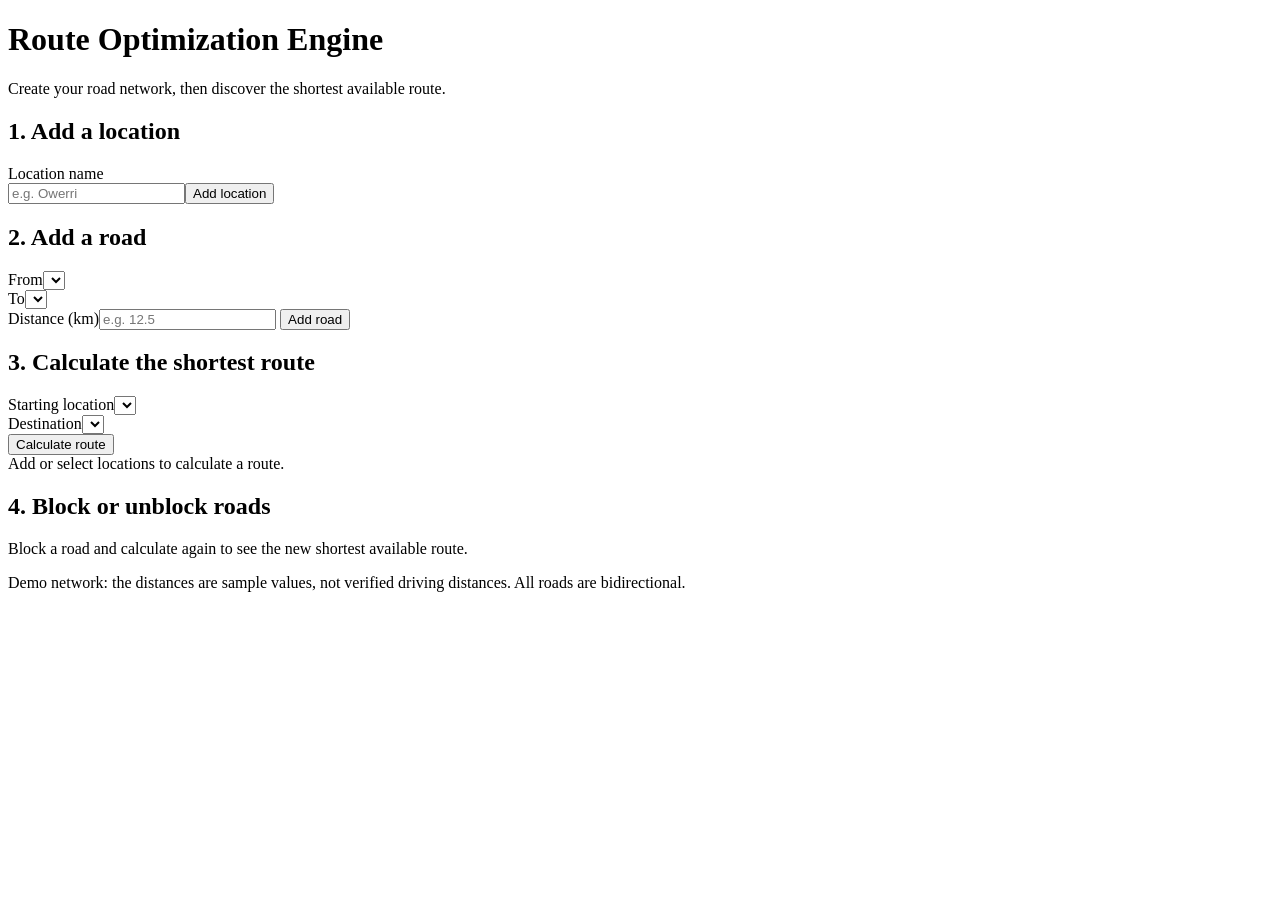
==== frontend/index.html @ 0520e10f "updated frontend" ====
<!DOCTYPE html>
<html lang="en">
<head>
  <meta charset="UTF-8" />
  <meta name="viewport" content="width=device-width, initial-scale=1.0" />
  <title>Route Optimization Engine</title>
  <link rel="stylesheet" href="/style.css" />
  <script src="/script.js" defer></script>
</head>
<body>
  <main class="container">
    <header><h1>Route Optimization Engine</h1><p>Create your road network, then discover the shortest available route.</p></header>
    <div id="feedback" role="status" aria-live="polite"></div>
    <section class="card">
      <h2>1. Add a location</h2>
      <form id="location-form"><label for="location-name">Location name</label><div class="inline"><input id="location-name" maxlength="80" placeholder="e.g. Owerri" required /><button>Add location</button></div></form>
      <p id="locations-list" class="muted"></p>
    </section>
    <section class="card">
      <h2>2. Add a road</h2>
      <form id="road-form">
        <div class="columns"><div><label for="road-from">From</label><select id="road-from" required></select></div><div><label for="road-to">To</label><select id="road-to" required></select></div></div>
        <label for="road-distance">Distance (km)</label><input id="road-distance" type="number" step="any" min="0.001" placeholder="e.g. 12.5" required />
        <button>Add road</button>
      </form>
    </section>
    <section class="card">
      <h2>3. Calculate the shortest route</h2>
      <form id="route-form"><div class="columns"><div><label for="route-start">Starting location</label><select id="route-start" required></select></div><div><label for="route-destination">Destination</label><select id="route-destination" required></select></div></div><button>Calculate route</button></form>
      <div id="route-result" class="result" aria-live="polite">Add or select locations to calculate a route.</div>
    </section>
    <section class="card">
      <h2>4. Block or unblock roads</h2><p class="muted">Block a road and calculate again to see the new shortest available route.</p>
      <div id="roads-list"></div>
    </section>
    <footer>Demo network: the distances are sample values, not verified driving distances. All roads are bidirectional.</footer>
  </main>
</body>
</html>
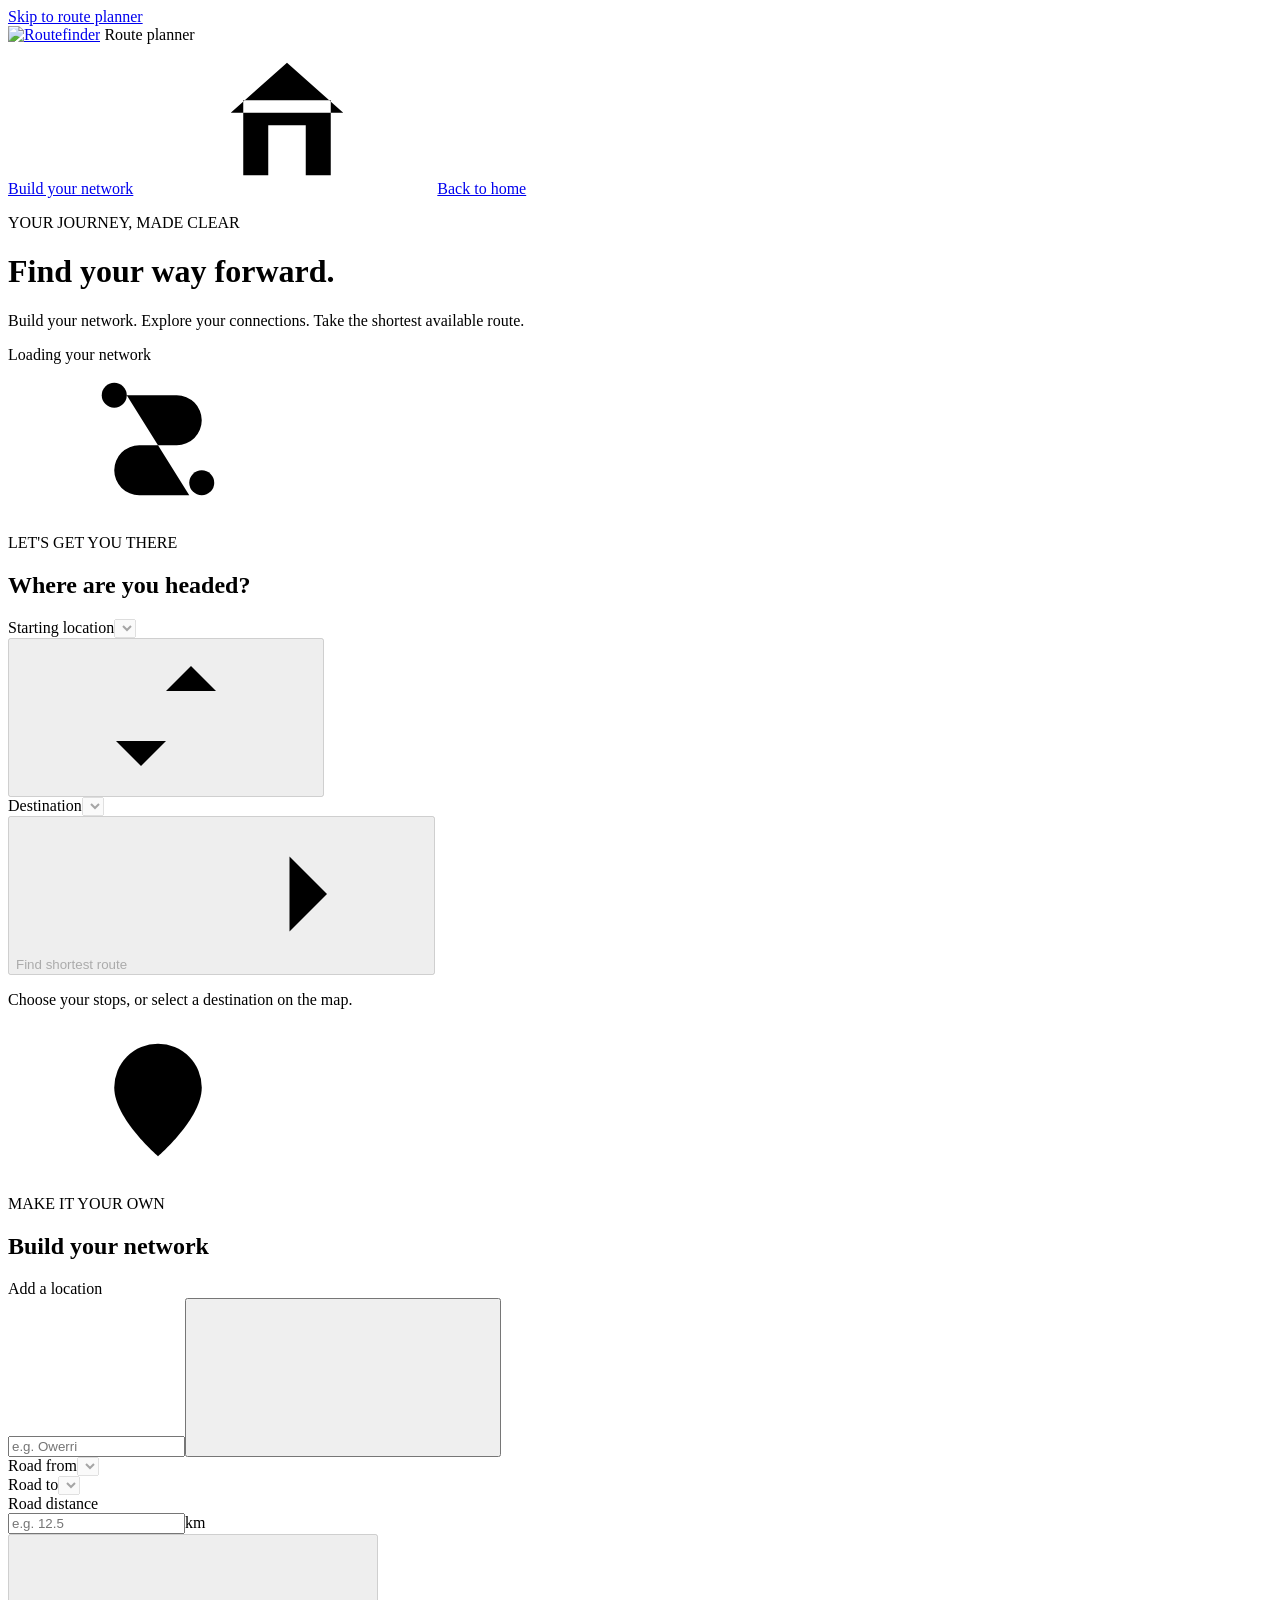
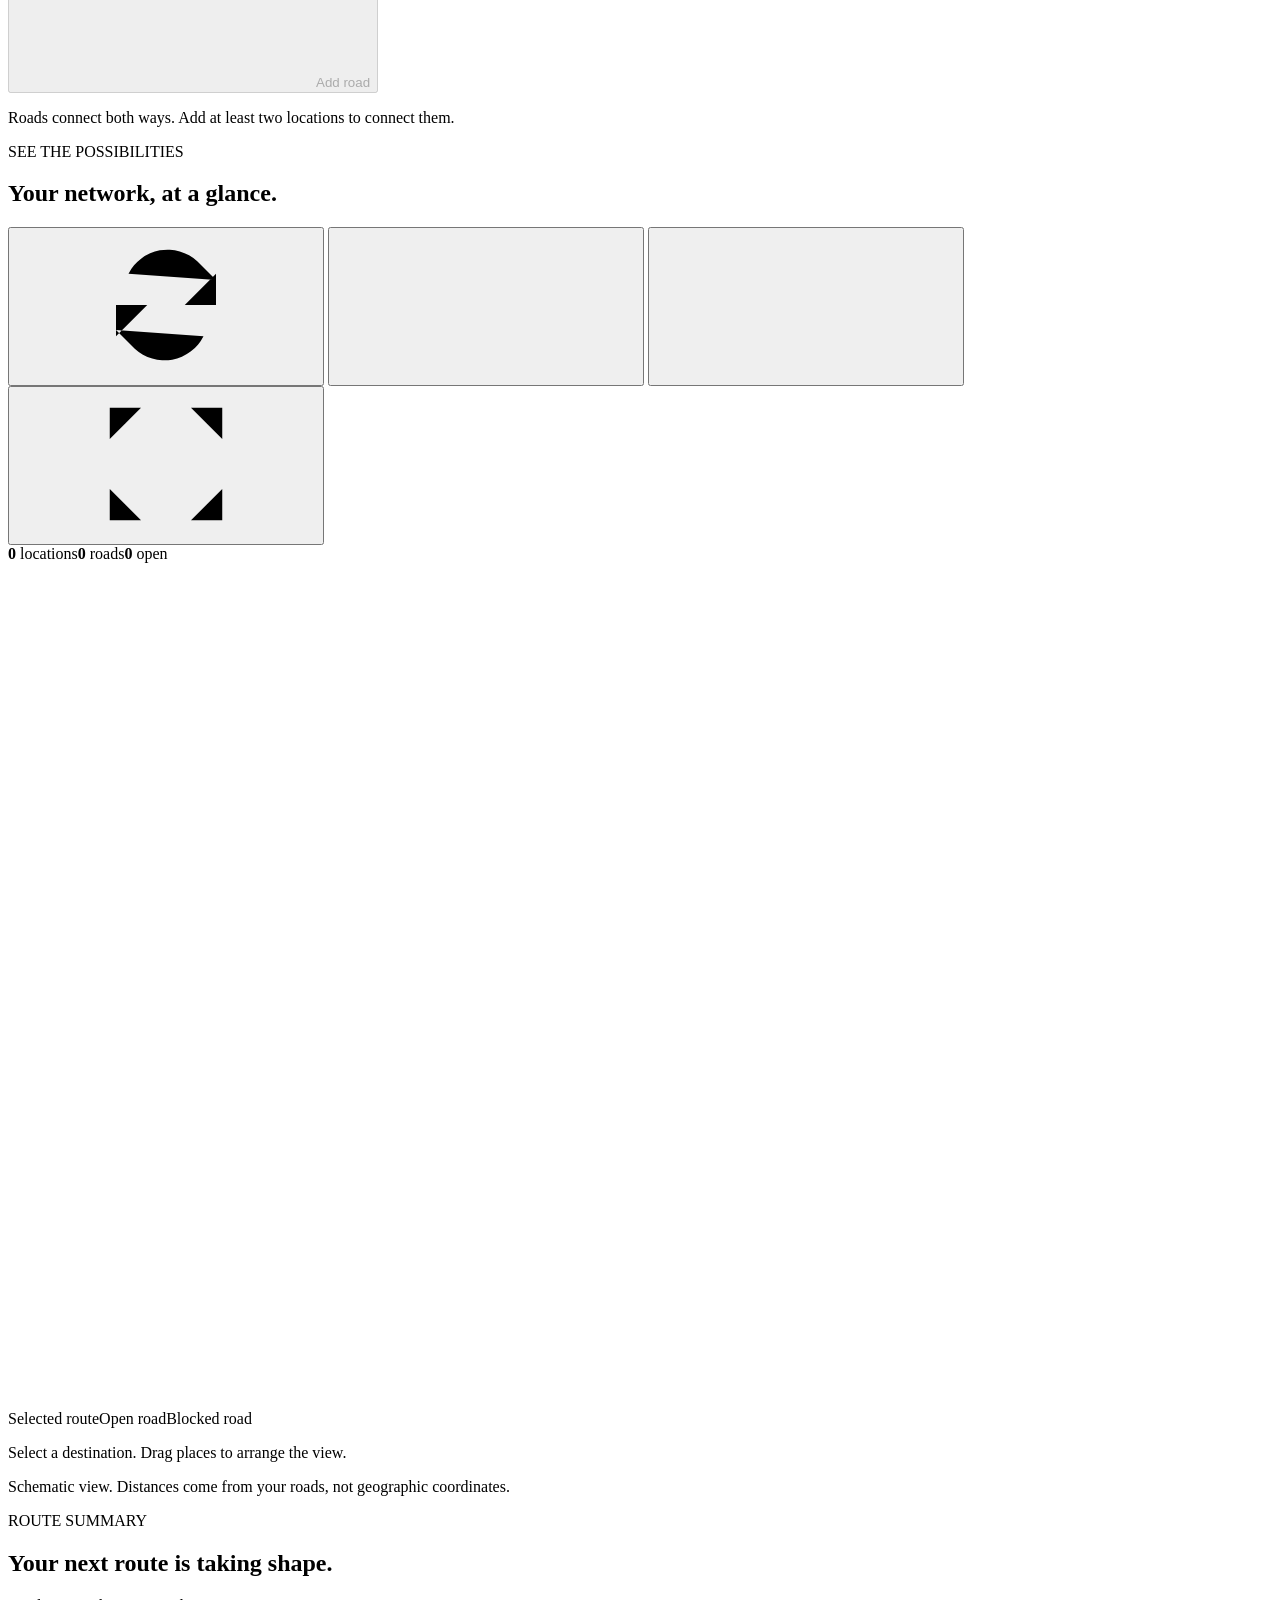
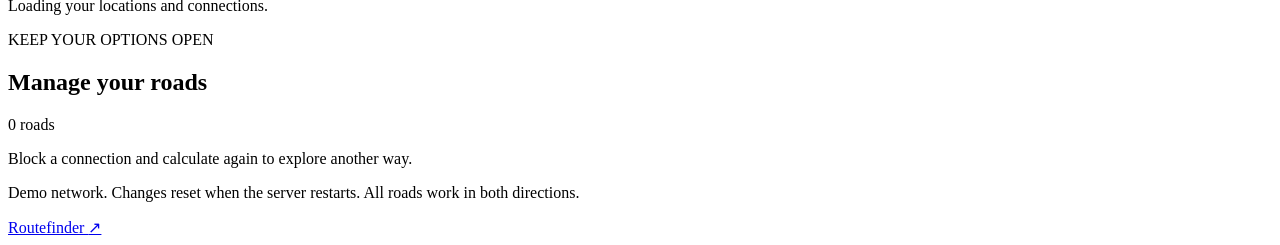
==== commit c1d2a45f: "new updates" ====
--- a/frontend/index.html
+++ b/frontend/index.html
@@ -1,39 +1,109 @@
-<!DOCTYPE html>
+﻿<!DOCTYPE html>
 <html lang="en">
 <head>
   <meta charset="UTF-8" />
-  <meta name="viewport" content="width=device-width, initial-scale=1.0" />
-  <title>Route Optimization Engine</title>
+  <meta name="viewport" content="width=device-width, initial-scale=1" />
+  <meta name="description" content="Build your road network, visualize every connection, and find the shortest available route with Routefinder." />
+  <meta name="theme-color" content="#ffffff" />
+  <title>Route planner - Routefinder</title>
+  <link rel="icon" href="data:," />
   <link rel="stylesheet" href="/style.css" />
-  <script src="/script.js" defer></script>
+  <!-- Native modules let the planner import the SVG renderer without a build tool. -->
+  <script type="module" src="/script.js"></script>
 </head>
 <body>
-  <main class="container">
-    <header><h1>Route Optimization Engine</h1><p>Create your road network, then discover the shortest available route.</p></header>
-    <div id="feedback" role="status" aria-live="polite"></div>
-    <section class="card">
-      <h2>1. Add a location</h2>
-      <form id="location-form"><label for="location-name">Location name</label><div class="inline"><input id="location-name" maxlength="80" placeholder="e.g. Owerri" required /><button>Add location</button></div></form>
-      <p id="locations-list" class="muted"></p>
-    </section>
-    <section class="card">
-      <h2>2. Add a road</h2>
-      <form id="road-form">
-        <div class="columns"><div><label for="road-from">From</label><select id="road-from" required></select></div><div><label for="road-to">To</label><select id="road-to" required></select></div></div>
-        <label for="road-distance">Distance (km)</label><input id="road-distance" type="number" step="any" min="0.001" placeholder="e.g. 12.5" required />
-        <button>Add road</button>
-      </form>
-    </section>
-    <section class="card">
-      <h2>3. Calculate the shortest route</h2>
-      <form id="route-form"><div class="columns"><div><label for="route-start">Starting location</label><select id="route-start" required></select></div><div><label for="route-destination">Destination</label><select id="route-destination" required></select></div></div><button>Calculate route</button></form>
-      <div id="route-result" class="result" aria-live="polite">Add or select locations to calculate a route.</div>
-    </section>
-    <section class="card">
-      <h2>4. Block or unblock roads</h2><p class="muted">Block a road and calculate again to see the new shortest available route.</p>
-      <div id="roads-list"></div>
-    </section>
-    <footer>Demo network: the distances are sample values, not verified driving distances. All roads are bidirectional.</footer>
+  <a class="skip-link" href="#main">Skip to route planner</a>
+  <!-- Local SVG symbols keep icons consistent and avoid external icon libraries. -->
+  <svg xmlns="http://www.w3.org/2000/svg" width="0" height="0" aria-hidden="true" style="position:absolute;pointer-events:none">
+    <defs>
+      <symbol id="icon-pin" viewBox="0 0 24 24"><path d="M19 10c0 5-7 11-7 11S5 15 5 10a7 7 0 1 1 14 0Z"/><circle cx="12" cy="10" r="2.5"/></symbol>
+      <symbol id="icon-route" viewBox="0 0 24 24"><circle cx="5" cy="5" r="2"/><circle cx="19" cy="19" r="2"/><path d="M7 5h8a4 4 0 0 1 0 8H9a4 4 0 0 0 0 8h8"/></symbol>
+      <symbol id="icon-arrow" viewBox="0 0 24 24"><path d="M4 12h16m-6-6 6 6-6 6"/></symbol>
+      <symbol id="icon-swap" viewBox="0 0 24 24"><path d="M8 4v16m-4-4 4 4 4-4M16 20V4m-4 4 4-4 4 4"/></symbol>
+      <symbol id="icon-plus" viewBox="0 0 24 24"><path d="M12 5v14M5 12h14"/></symbol>
+      <symbol id="icon-minus" viewBox="0 0 24 24"><path d="M5 12h14"/></symbol>
+      <symbol id="icon-fit" viewBox="0 0 24 24"><path d="M8 3H3v5m13-5h5v5M3 16v5h5m13-5v5h-5M8 8l-5-5m13 5 5-5M8 16l-5 5m13-5 5 5"/></symbol>
+      <symbol id="icon-refresh" viewBox="0 0 24 24"><path d="M20 7v5h-5M4 17v-5h5M6 7a7 7 0 0 1 11-2l3 3M4 16l3 3a7 7 0 0 0 11-2"/></symbol>
+      <symbol id="icon-home" viewBox="0 0 24 24"><path d="m3 11 9-8 9 8M5 9v12h14V9M9 21v-8h6v8"/></symbol>
+      <symbol id="icon-check" viewBox="0 0 24 24"><path d="m5 12 4 4L19 6"/></symbol>
+    </defs>
+  </svg>
+
+  <header class="site-header page-width">
+    <div class="header-brand-group">
+      <a class="brand" href="/landing/index.html" aria-label="Routefinder home"><img src="/landing/routefinder-logo.png" alt="Routefinder" width="1254" height="1254" /></a>
+      <span class="header-divider" aria-hidden="true"></span><span class="header-context">Route planner</span>
+    </div>
+    <nav class="header-nav" aria-label="Main navigation">
+      <a class="nav-link" href="#network-editor">Build your network</a>
+      <a class="home-link" href="/landing/index.html"><svg aria-hidden="true"><use href="#icon-home"/></svg>Back to home</a>
+    </nav>
+  </header>
+
+  <main class="container page-width" id="main">
+    <div class="page-heading">
+      <div class="page-intro"><p class="eyebrow">YOUR JOURNEY, MADE CLEAR</p><h1>Find your way forward.</h1><p class="page-description">Build your network. Explore your connections. Take the shortest available route.</p></div>
+      <div class="network-status" id="network-status" data-state="loading"><span class="status-dot" aria-hidden="true"></span><span id="network-status-text">Loading your network</span></div>
+    </div>
+    <!-- This live status region reports form feedback without moving keyboard focus. -->
+    <div id="feedback" class="feedback" role="status" aria-live="polite" hidden></div>
+
+    <div class="workspace">
+      <aside class="planner-sidebar" aria-label="Route and network controls">
+        <section class="panel route-card" aria-labelledby="route-heading">
+          <div class="panel-heading"><span class="section-icon" aria-hidden="true"><svg><use href="#icon-route"/></svg></span><div><p class="panel-kicker">LET'S GET YOU THERE</p><h2 id="route-heading">Where are you headed?</h2></div></div>
+          <!-- Existing form/field IDs remain stable; script.js sends the same API payloads. -->
+          <form id="route-form">
+            <div class="route-fields">
+              <div class="field from-field"><label for="route-start">Starting location</label><select id="route-start" required disabled aria-describedby="route-form-hint"></select></div>
+              <button class="swap-button" id="swap-locations" type="button" aria-label="Swap starting location and destination" title="Swap locations" disabled><svg aria-hidden="true"><use href="#icon-swap"/></svg></button>
+              <div class="field to-field"><label for="route-destination">Destination</label><select id="route-destination" required disabled aria-describedby="route-form-hint"></select></div>
+            </div>
+            <button id="route-submit" class="button button-primary route-submit" type="submit" disabled><span id="route-submit-label">Find shortest route</span><svg aria-hidden="true"><use href="#icon-arrow"/></svg></button>
+            <p id="route-form-hint" class="form-hint">Choose your stops, or select a destination on the map.</p>
+          </form>
+        </section>
+
+        <section class="panel network-editor" id="network-editor" aria-labelledby="editor-heading">
+          <div class="panel-heading editor-heading"><span class="section-icon" aria-hidden="true"><svg><use href="#icon-pin"/></svg></span><div><p class="panel-kicker">MAKE IT YOUR OWN</p><h2 id="editor-heading">Build your network</h2></div></div>
+          <form id="location-form">
+            <label for="location-name">Add a location</label>
+            <div class="inline"><input id="location-name" maxlength="80" placeholder="e.g. Owerri" autocomplete="off" required /><button id="add-location" class="button button-secondary button-icon" type="submit" aria-label="Add location"><svg aria-hidden="true"><use href="#icon-plus"/></svg></button></div>
+          </form>
+          <div id="locations-list" class="location-tags" role="list" aria-label="Locations in your network"></div>
+          <div class="form-divider" aria-hidden="true"></div>
+          <form id="road-form">
+            <div class="columns"><div class="field"><label for="road-from">Road from</label><select id="road-from" required disabled></select></div><div class="field"><label for="road-to">Road to</label><select id="road-to" required disabled></select></div></div>
+            <label for="road-distance">Road distance</label>
+            <div class="input-with-unit"><input id="road-distance" type="number" step="any" min="0.001" inputmode="decimal" placeholder="e.g. 12.5" required aria-describedby="road-form-hint" /><span aria-hidden="true">km</span></div>
+            <button id="add-road" class="button button-secondary" type="submit" disabled><svg aria-hidden="true"><use href="#icon-plus"/></svg>Add road</button>
+            <p id="road-form-hint" class="form-hint">Roads connect both ways. Add at least two locations to connect them.</p>
+          </form>
+        </section>
+      </aside>
+
+      <div class="planner-main">
+        <section class="panel map-panel" aria-labelledby="map-heading">
+          <div class="map-heading"><div class="map-heading-copy"><p class="eyebrow">SEE THE POSSIBILITIES</p><h2 id="map-heading">Your network, at a glance.</h2></div><div class="map-toolbar" role="group" aria-label="Network view controls">
+            <button id="refresh-network" class="icon-button" type="button" aria-label="Refresh network" title="Refresh network"><svg aria-hidden="true"><use href="#icon-refresh"/></svg></button>
+            <button id="zoom-out" class="icon-button" type="button" aria-label="Zoom out" title="Zoom out"><svg aria-hidden="true"><use href="#icon-minus"/></svg></button>
+            <button id="zoom-in" class="icon-button" type="button" aria-label="Zoom in" title="Zoom in"><svg aria-hidden="true"><use href="#icon-plus"/></svg></button>
+            <button id="fit-map" class="icon-button" type="button" aria-label="Fit all locations in the view" title="Fit all locations"><svg aria-hidden="true"><use href="#icon-fit"/></svg></button>
+          </div></div>
+          <div class="network-metrics" aria-label="Network totals"><span class="metric"><strong id="location-count">0</strong> locations</span><span class="metric"><strong id="road-count">0</strong> roads</span><span class="metric"><span class="status-dot" aria-hidden="true"></span><strong id="open-road-count">0</strong> open</span></div>
+          <!-- The SVG renderer draws actual API data. Positions are schematic, not GPS coordinates. -->
+          <div class="map-canvas"><svg id="network-map" xmlns="http://www.w3.org/2000/svg" viewBox="0 0 900 600" role="group" aria-labelledby="network-title network-description"><title id="network-title">Your road network</title><desc id="network-description">Locations and roads will appear after the network loads.</desc></svg></div>
+          <div class="map-footer"><div class="map-legend" aria-label="Map legend"><span class="legend-item"><span class="legend-line route" aria-hidden="true"></span>Selected route</span><span class="legend-item"><span class="legend-line" aria-hidden="true"></span>Open road</span><span class="legend-item"><span class="legend-line blocked" aria-hidden="true"></span>Blocked road</span></div><p class="map-note">Select a destination. Drag places to arrange the view.</p></div>
+          <p class="map-note map-disclaimer">Schematic view. Distances come from your roads, not geographic coordinates.</p>
+        </section>
+
+        <!-- script.js builds the summary with textContent to safely display user-entered names. -->
+        <section class="panel result-panel" id="result-panel" data-state="loading" aria-label="Route result" aria-live="polite" aria-atomic="true"><div id="route-result"><div class="result-empty"><p class="result-eyebrow">ROUTE SUMMARY</p><h2>Your next route is taking shape.</h2><p>Loading your locations and connections.</p></div></div></section>
+
+        <section class="panel roads-panel" aria-labelledby="roads-heading"><div class="roads-heading"><div><p class="panel-kicker">KEEP YOUR OPTIONS OPEN</p><h2 id="roads-heading">Manage your roads</h2></div><span id="road-count-badge" class="road-count-badge">0 roads</span></div><p class="panel-description">Block a connection and calculate again to explore another way.</p><div id="roads-list"></div></section>
+      </div>
+    </div>
   </main>
+  <footer class="site-footer page-width"><p>Demo network. Changes reset when the server restarts. All roads work in both directions.</p><a href="/landing/index.html">Routefinder <span aria-hidden="true">&#8599;</span></a></footer>
 </body>
 </html>
